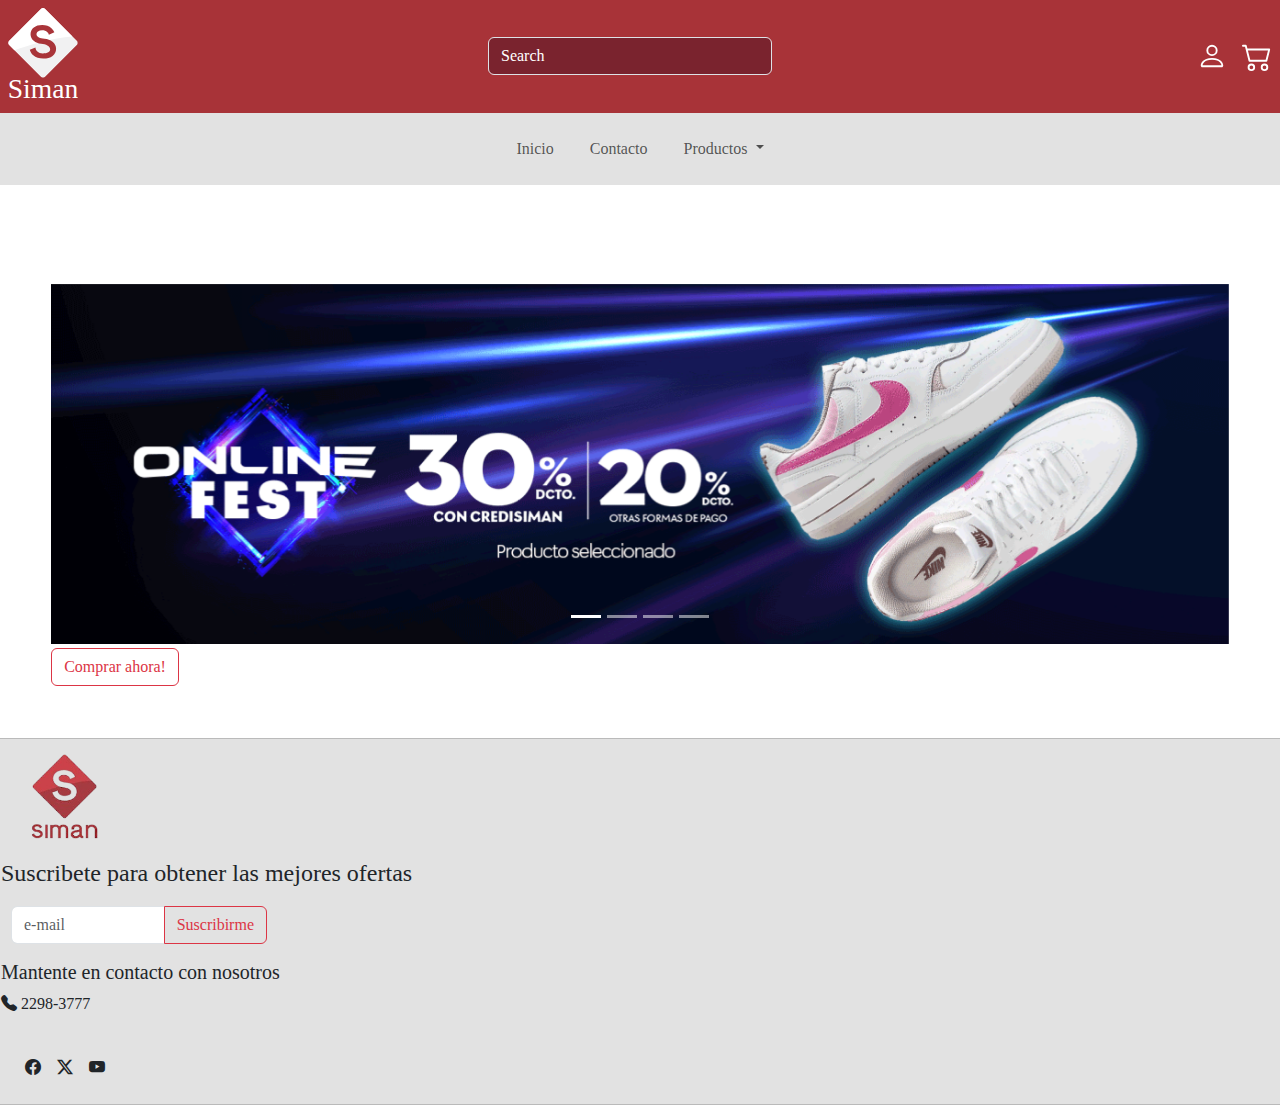
==== index.html @ 62571e14 "NO se que poner en este commit" ====
<!DOCTYPE html>
<html lang="en">

<head>
    <title>Siman</title>
    <meta charset="UTF-8">
    <meta name="viewport" content="width=device-width, initial-scale=1.0">
    <link href="https://cdn.jsdelivr.net/npm/bootstrap@5.3.3/dist/css/bootstrap.min.css" rel="stylesheet"
        integrity="sha384-QWTKZyjpPEjISv5WaRU9OFeRpok6YctnYmDr5pNlyT2bRjXh0JMhjY6hW+ALEwIH" crossorigin="anonymous">
    <link rel="stylesheet" href="https://cdn.jsdelivr.net/npm/bootstrap-icons@1.11.3/font/bootstrap-icons.min.css">
    <link rel="stylesheet" href="/assets/styles/styles.css">
</head>

<body>
    <header class="header">
        <section class="container-fluid d-flex justify-content-between align-items-center">
            <a href="./index.html" class="navbar-brand">
                <img src="./assets/img/logowhite.svg" alt="Logo de Almacenes Siman" class="logo-img">
            </a>

            <form class="search-container d-none d-lg-flex" role="search">
                <input class="form-control m-2" type="search" placeholder="Search" aria-label="Search">
            </form>

            <div class="icons-container d-flex align-items-center">
                <svg width="30" height="30" class="bi bi-person" viewBox="0 0 16 16" style="fill:white;">
                    <path
                        d="M8 8a3 3 0 1 0 0-6 3 3 0 0 0 0 6m2-3a2 2 0 1 1-4 0 2 2 0 0 1 4 0m4 8c0 1-1 1-1 1H3s-1 0-1-1 1-4 6-4 6 3 6 4m-1-.004c-.001-.246-.154-.986-.832-1.664C11.516 10.68 10.289 10 8 10s-3.516.68-4.168 1.332c-.678.678-.83 1.418-.832 1.664z" />
                </svg>
                <svg width="30" height="30" class="bi bi-cart2" style="fill:white;" viewBox="0 0 16 16">
                    <path
                        d="M0 2.5A.5.5 0 0 1 .5 2H2a.5.5 0 0 1 .485.379L2.89 4H14.5a.5.5 0 0 1 .485.621l-1.5 6A.5.5 0 0 1 13 11H4a.5.5 0 0 1-.485-.379L1.61 3H.5a.5.5 0 0 1-.5-.5M3.14 5l1.25 5h8.22l1.25-5zM5 13a1 1 0 1 0 0 2 1 1 0 0 0 0-2m-2 1a2 2 0 1 1 4 0 2 2 0 0 1-4 0m9-1a1 1 0 1 0 0 2 1 1 0 0 0 0-2m-2 1a2 2 0 1 1 4 0 2 2 0 0 1-4 0" />
                </svg>
            </div>
        </section>

        <nav class="navbar navbar-expand-lg">
            <div class="container-fluid d-flex justify-content-center">
                <ul class="navbar-nav d-flex flex-row justify-content-center">
                    <li class="nav-item"><a href="#" class="nav-link">Inicio</a></li>
                    <li class="nav-item"><a href="#contact" class="nav-link">Contacto</a></li>
                    <li class="nav-item dropdown">
                        <a href="#" class="nav-link dropdown-toggle" role="button" data-bs-toggle="dropdown"
                            aria-expanded="false">
                            Productos
                        </a>
                        <ul class="dropdown-menu">
                            <li><a href="#" class="dropdown-item">Ropa</a></li>
                            <li><a href="#" class="dropdown-item">Electrónica</a></li>
                            <li><a href="#" class="dropdown-item">Hogar</a></li>
                        </ul>
                    </li>
                </ul>
            </div>
        </nav>
    </header>

    <main class="main-content">
        <section id="carouselExampleSlidesOnly" class="carousel slide mt-5" data-bs-ride="carousel">
            <section class="carousel-inner">
                <article class="carousel-item active">
                    <img src="/assets/img/img1.gif" class="d-block w-100" alt="Imagen 1">
                </article>
                <article class="carousel-item">
                    <img src="/assets/img/img2.webp" class="d-block w-100" alt="Imagen 2">
                </article>
                <article class="carousel-item">
                    <img src="/assets/img/img3.webp" class="d-block w-100" alt="Imagen 3">
                </article>
                <article class="carousel-item">
                    <img src="/assets/img/img4.webp" class="d-block w-100" alt="Imagen 4">
                </article>
            </section>

            <section class="carousel-indicators">
                <button type="button" data-bs-target="#carouselExampleDark" data-bs-slide-to="0" class="active"
                    aria-current="true" aria-label="Slide 1"></button>
                <button type="button" data-bs-target="#carouselExampleDark" data-bs-slide-to="1"
                    aria-label="Slide 2"></button>
                <button type="button" data-bs-target="#carouselExampleDark" data-bs-slide-to="2"
                    aria-label="Slide 3"></button>
                <button type="button" data-bs-target="#carouselExampleDark" data-bs-slide-to="3"
                    aria-label="Slide 4"></button>
            </section>
        </section>
        <a href="./assets/pages/promociones.html" class="btn btn-outline-danger mt-1">Comprar ahora!</a>
    </main>



    <footer class="footer">
        <section class="row">
            <article class="card">
                <img class="footer-logo" src="./assets/img/logoLargeScreen.png" alt="Logo Almacenes Siman">
                <h4>Suscribete para obtener las mejores ofertas </h4>
                <section class="subscribe input-group mb-3">
                    <input type="text" class="form-control" placeholder="e-mail" aria-label="e-mail"
                        aria-describedby="button-addon2">
                    <button class="btn btn-outline-danger" type="button" id="button-addon2">Suscribirme</button>
                </section>

                <h5>Mantente en contacto con nosotros</h5>
                <p class="card-tell bi bi-telephone-fill"> 2298-3777</p>
                <article class="card-body d-flex">
                    <a class="nav-link" href="#"><i class="bi bi-facebook"></i></a>
                    <a class="nav-link" href="#"><i class="bi bi-twitter-x"></i></a>
                    <a class="nav-link" href="#"><i class="bi bi-youtube"></i></a>
                </article>
            </article>
        </section>
    </footer>

    <script src="https://cdn.jsdelivr.net/npm/@popperjs/core@2.11.6/dist/umd/popper.min.js"></script>
    <script src="https://cdn.jsdelivr.net/npm/bootstrap@5.3.3/dist/js/bootstrap.min.js"></script>
</body>

</html>
---- assets/styles/styles.css ----
@import url("https://fonts.googleapis.com/css2?family=DM+Serif+Text:ital@0;1&family=Oswald:wght@200..700&display=swap");

* {
  margin: 0;
  padding: 0;
  box-sizing: border-box;
}

/* Body */
body {
  font-family: "DM Serif Text Static";
  text-align: start;
}

/* Header Styles */
.header {
  width: 100%;
  background-color: #a83338;
}

.header .container-fluid {
  display: flex;
  justify-content: space-between;
  align-items: center;
  padding: 0.5rem;
}

.header .navbar {
  font-family: "";
  flex-grow: 1;
  display: flex;
  justify-content: center;
  background-color: #e2e2e2 !important;
}

.header .navbar-nav {
  display: flex;
  flex-direction: row;
  justify-content: center;
}

.nav-item {
  margin: 0 10px;
}

.header .navbar-brand .logo-img {
  width: 70px;
}

/* Search Container */
.search-container {
  display: flex;
  max-width: 300px;
  flex: 1;
  justify-content: center;
}

.search-container .form-control {
  background-color: #7a232e;
  color: white;
}

.search-container .form-control::placeholder {
  color: white;
}

/* Icons */
.icons-container {
  display: flex;
  align-items: center;
}

.icons-container svg {
  margin-left: 15px;
  fill: white;
}

/* Main Content */
.main-content {
  padding: 4vw;
}

.footer .card {
  background: #e2e2e2 !important;
}

.footer .row .card .footer-logo {
  width: 10vw;
}

.footer .row .card .subscribe {
  width: 20vw;
  margin: 10px;
}

.footer .row .card .card-body .nav-link {
  margin: 0.5rem;
}

/* Responsive */
@media (max-width: 576px) {
  .main-content {
    padding: 1vw;
    margin-top: -2rem;
  }
}
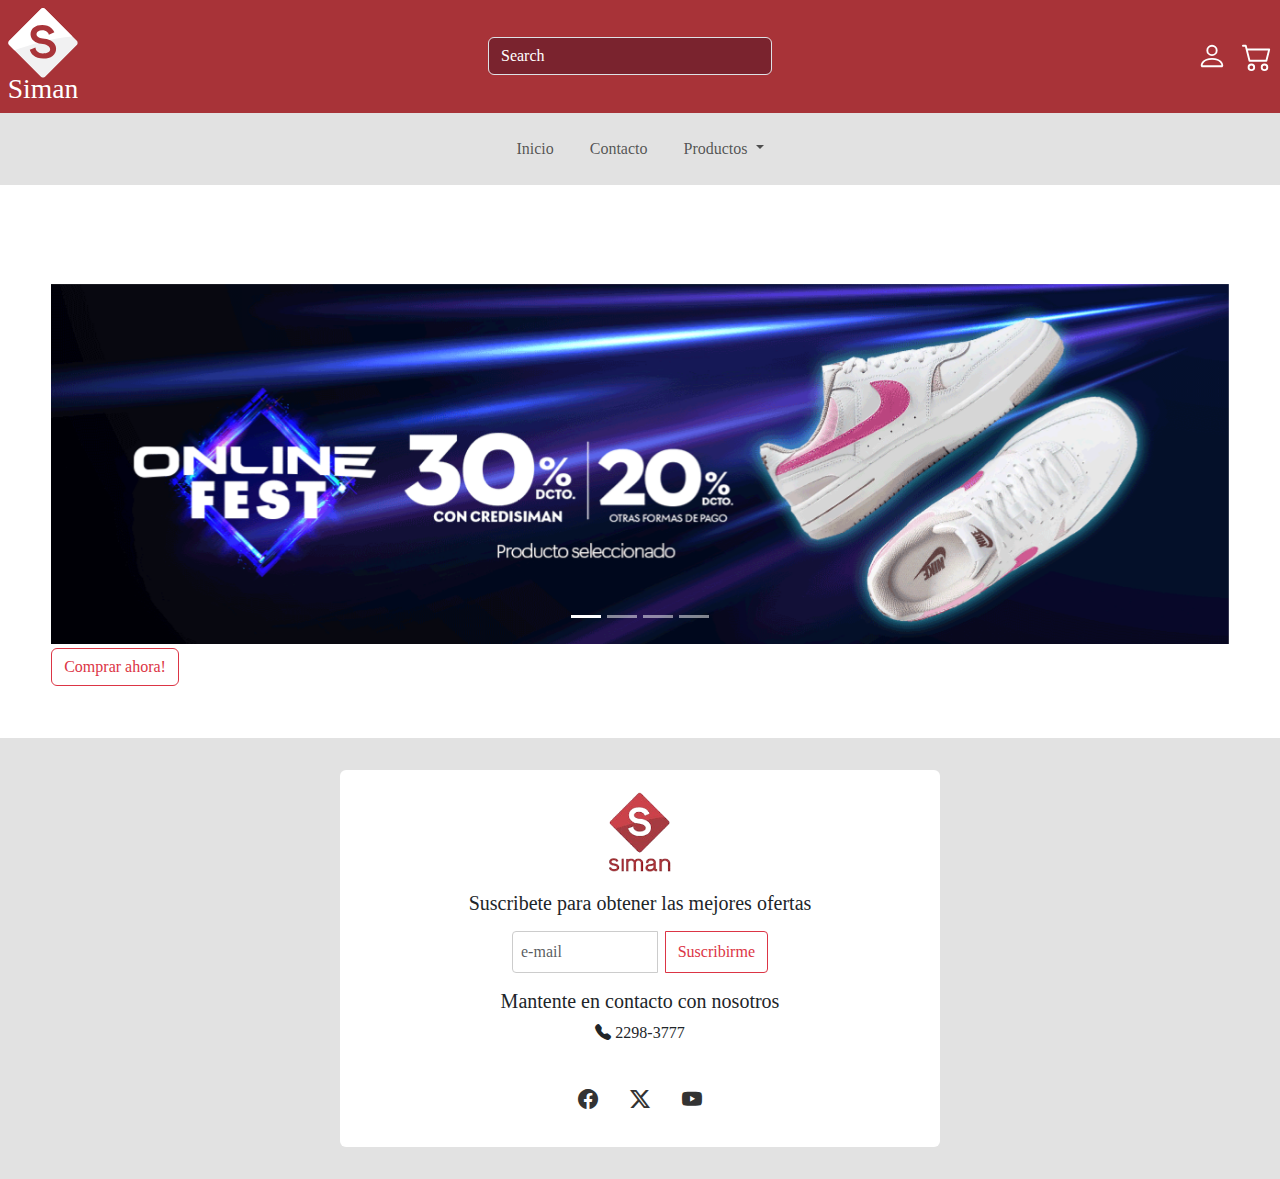
==== commit 244e8f91: "xd" ====
--- a/index.html
+++ b/index.html
@@ -59,16 +59,16 @@
         <section id="carouselExampleSlidesOnly" class="carousel slide mt-5" data-bs-ride="carousel">
             <section class="carousel-inner">
                 <article class="carousel-item active">
-                    <img src="/assets/img/img1.gif" class="d-block w-100" alt="Imagen 1">
+                    <img src="/assets/img/img1.gif" class="img-carrusel d-block w-100" alt="Imagen 1">
                 </article>
                 <article class="carousel-item">
-                    <img src="/assets/img/img2.webp" class="d-block w-100" alt="Imagen 2">
+                    <img src="/assets/img/img2.webp" class="img-carrusel d-block w-100" alt="Imagen 2">
                 </article>
                 <article class="carousel-item">
-                    <img src="/assets/img/img3.webp" class="d-block w-100" alt="Imagen 3">
+                    <img src="/assets/img/img3.webp" class="img-carrusel d-block w-100" alt="Imagen 3">
                 </article>
                 <article class="carousel-item">
-                    <img src="/assets/img/img4.webp" class="d-block w-100" alt="Imagen 4">
+                    <img src="/assets/img/img4.webp" class="img-carrusel d-block w-100" alt="Imagen 4">
                 </article>
             </section>
 
@@ -88,11 +88,12 @@
 
 
 
-    <footer class="footer">
+    <footer id="contact" class="footer">
         <section class="row">
             <article class="card">
                 <img class="footer-logo" src="./assets/img/logoLargeScreen.png" alt="Logo Almacenes Siman">
                 <h4>Suscribete para obtener las mejores ofertas </h4>
+
                 <section class="subscribe input-group mb-3">
                     <input type="text" class="form-control" placeholder="e-mail" aria-label="e-mail"
                         aria-describedby="button-addon2">
--- a/assets/styles/styles.css
+++ b/assets/styles/styles.css
@@ -80,27 +80,116 @@
   padding: 4vw;
 }
 
-.footer .card {
-  background: #e2e2e2 !important;
-}
-
-.footer .row .card .footer-logo {
-  width: 10vw;
-}
-
-.footer .row .card .subscribe {
-  width: 20vw;
-  margin: 10px;
-}
-
-.footer .row .card .card-body .nav-link {
-  margin: 0.5rem;
-}
-
-/* Responsive */
+/* Main responsive */
 @media (max-width: 576px) {
   .main-content {
     padding: 1vw;
     margin-top: -2rem;
   }
 }
+
+/* Footer Styles */
+.footer {
+  background-color: #e2e2e2;
+  padding: 2rem 1rem;
+  text-align: center;
+}
+
+.footer .card {
+  background: #fff;
+  border: none;
+  padding: 0.5rem;
+  margin: 0 auto;
+  max-width: 600px;
+}
+
+.footer .card .subscribe {
+  width: 20vw;
+  margin: 0 auto;
+}
+.footer .footer-logo {
+  width: 50%;
+  max-width: 120px;
+  margin-bottom: 1rem;
+  margin: 0 auto;
+}
+
+.footer h4 {
+  font-size: 1.25rem;
+  margin-bottom: 1rem;
+}
+
+.footer .subscribe {
+  margin-bottom: 1rem;
+  display: flex;
+  justify-content: center;
+}
+
+.footer .subscribe .form-control {
+  border: 1px solid #ccc;
+  border-radius: 0.25rem;
+  padding: 0.5rem;
+  margin-right: 0.5rem;
+}
+
+.footer .subscribe .btn {
+  border-radius: 0.25rem;
+}
+
+.footer .card-tell {
+  font-size: 1rem;
+  margin-bottom: 1rem;
+}
+
+.footer .card-body {
+  display: flex;
+  justify-content: center;
+  gap: 1rem;
+}
+
+.footer .card-body .nav-link {
+  font-size: 1.5rem;
+  color: #333;
+  transition: color 0.3s;
+}
+
+.footer .card-body .nav-link:hover {
+  color: #a83338;
+}
+
+/* Footer Responsive */
+@media (max-width: 576px) {
+  .footer .footer-logo {
+    width: 70%;
+    max-width: 100px;
+  }
+
+  .footer .subscribe {
+    flex-direction: column;
+    align-items: center;
+    width: 100%;
+    margin: 0 auto;
+  }
+
+  .footer .subscribe .form-control {
+    margin-bottom: 0.5rem;
+    width: 100%;
+  }
+
+  .footer h4 {
+    font-size: 1rem;
+  }
+
+  .footer .card-tell {
+    font-size: 0.875rem;
+  }
+
+  .footer .card-body {
+    display: flex;
+    align-items: center;
+  }
+}
+.footer .card-body .nav-link {
+  font-size: 1.25rem;
+  margin: 0.5rem;
+}
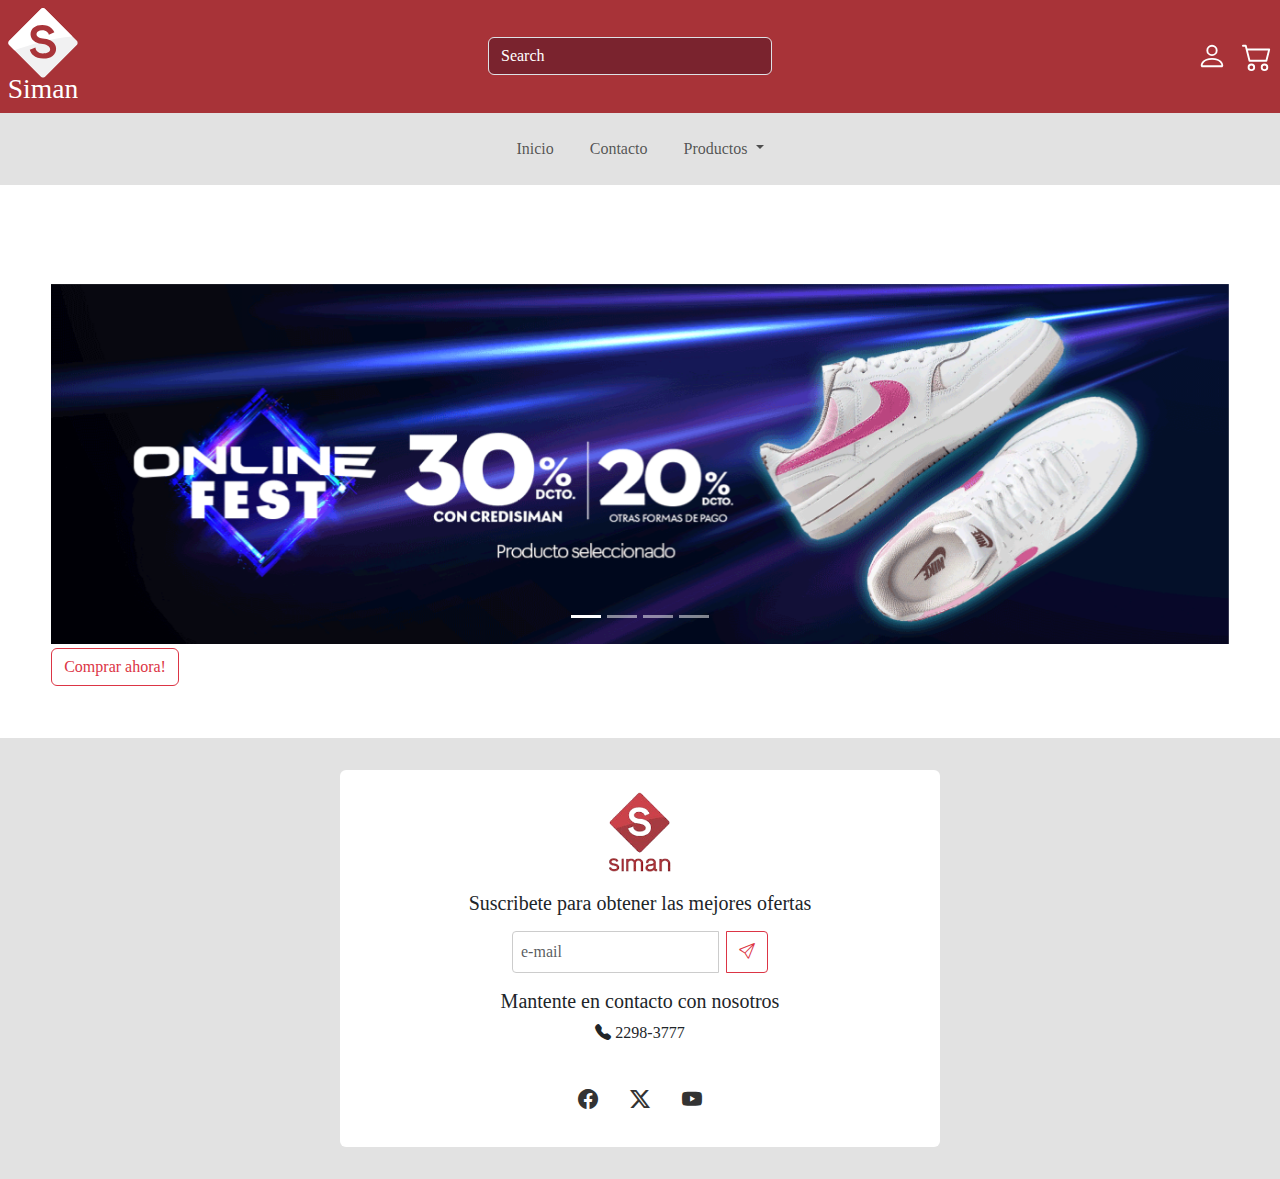
==== commit 314a9238: "xd" ====
--- a/index.html
+++ b/index.html
@@ -97,9 +97,8 @@
                 <section class="subscribe input-group mb-3">
                     <input type="text" class="form-control" placeholder="e-mail" aria-label="e-mail"
                         aria-describedby="button-addon2">
-                    <button class="btn btn-outline-danger" type="button" id="button-addon2">Suscribirme</button>
+                    <button class="button-send btn btn-outline-danger bi bi-send"></button>
                 </section>
-
                 <h5>Mantente en contacto con nosotros</h5>
                 <p class="card-tell bi bi-telephone-fill"> 2298-3777</p>
                 <article class="card-body d-flex">
--- a/assets/styles/styles.css
+++ b/assets/styles/styles.css
@@ -93,6 +93,7 @@
   background-color: #e2e2e2;
   padding: 2rem 1rem;
   text-align: center;
+  position: relative;
 }
 
 .footer .card {
@@ -158,14 +159,13 @@
 }
 
 /* Footer Responsive */
-@media (max-width: 576px) {
+@media (max-width: 476px) {
   .footer .footer-logo {
     width: 70%;
     max-width: 100px;
   }
 
   .footer .subscribe {
-    flex-direction: column;
     align-items: center;
     width: 100%;
     margin: 0 auto;
@@ -173,7 +173,7 @@
 
   .footer .subscribe .form-control {
     margin-bottom: 0.5rem;
-    width: 100%;
+    width: 50rem;
   }
 
   .footer h4 {
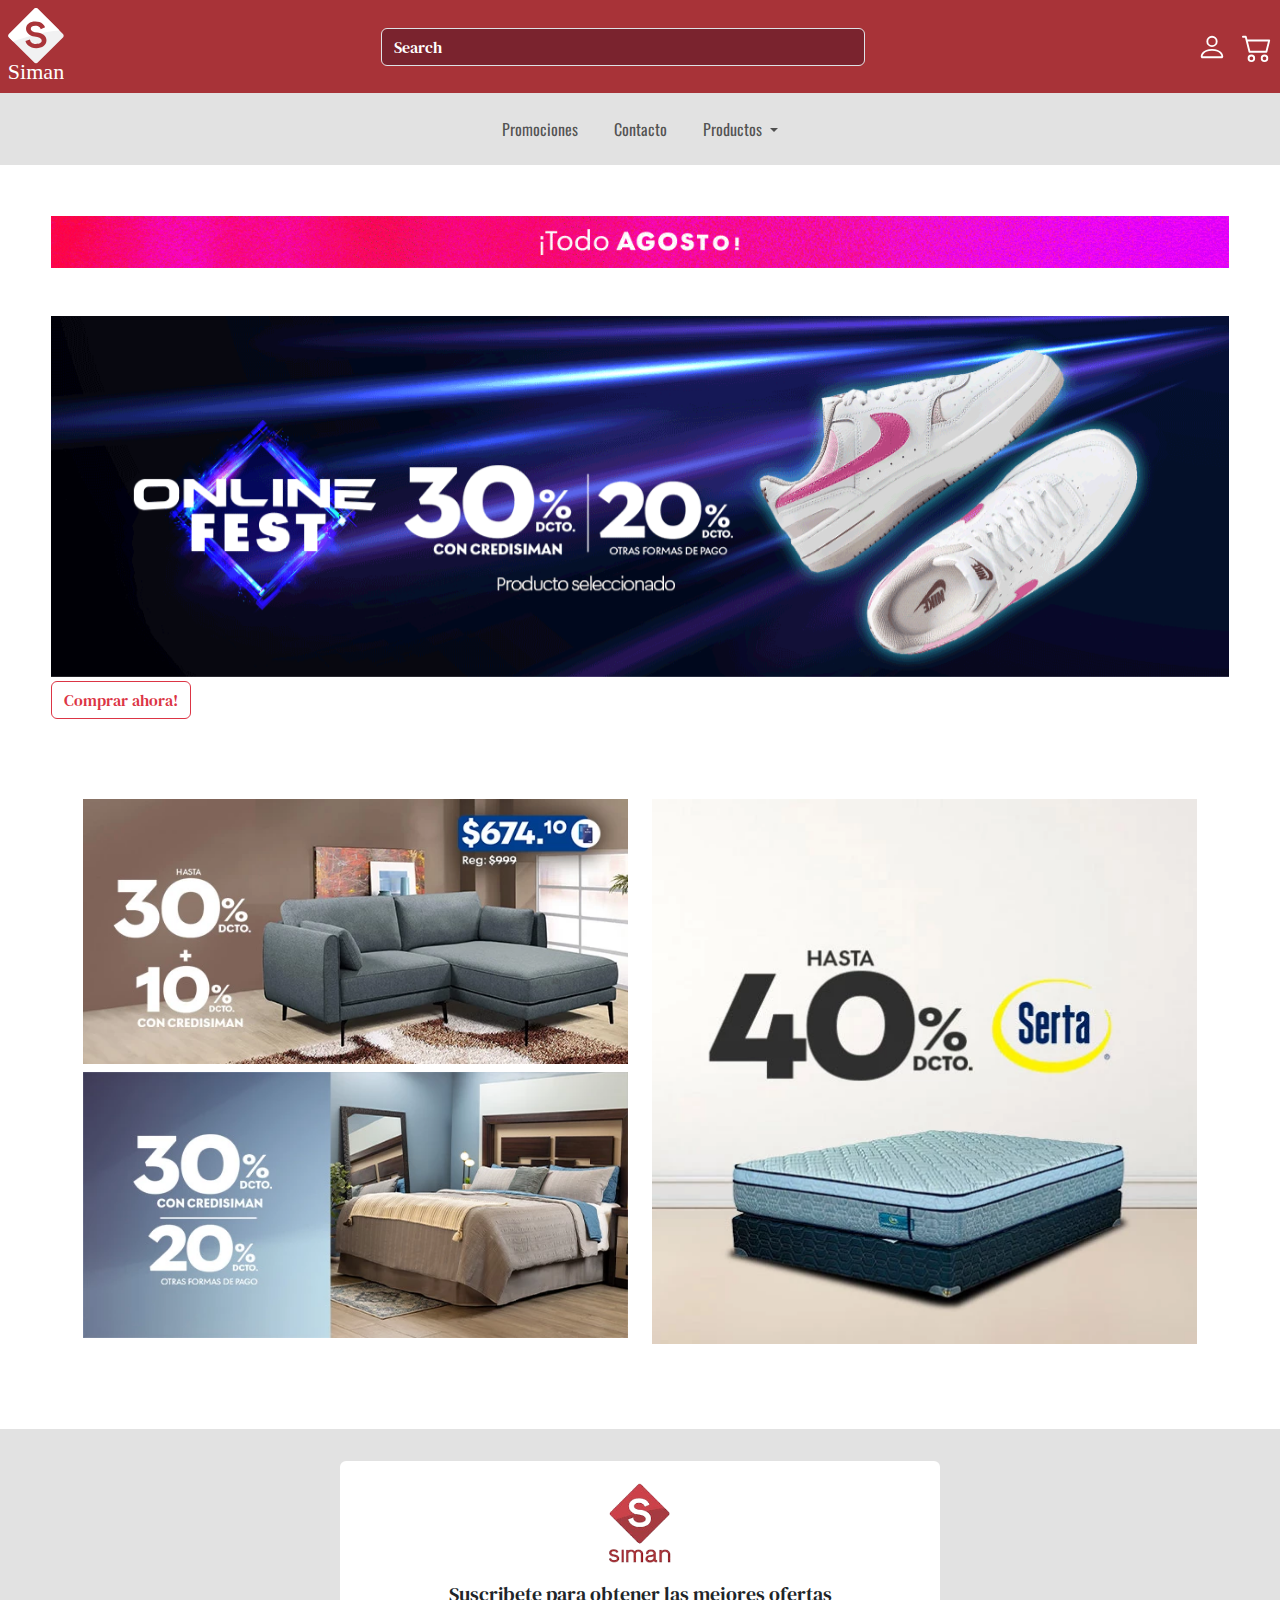
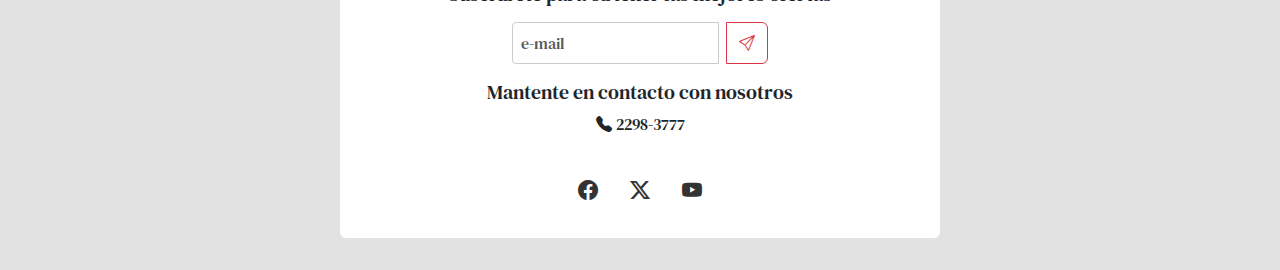
==== commit 2d0b6d43: "Se agregaron cards" ====
--- a/index.html
+++ b/index.html
@@ -3,6 +3,8 @@
 
 <head>
     <title>Siman</title>
+    <meta name="description"
+        content="Almacenes Siman ofrece una amplia gama de productos, incluyendo ropa, electrónica y artículos para el hogar. Descubre nuestras mejores ofertas y promociones.">
     <meta charset="UTF-8">
     <meta name="viewport" content="width=device-width, initial-scale=1.0">
     <link href="https://cdn.jsdelivr.net/npm/bootstrap@5.3.3/dist/css/bootstrap.min.css" rel="stylesheet"
@@ -37,8 +39,8 @@
         <nav class="navbar navbar-expand-lg">
             <div class="container-fluid d-flex justify-content-center">
                 <ul class="navbar-nav d-flex flex-row justify-content-center">
-                    <li class="nav-item"><a href="#" class="nav-link">Inicio</a></li>
-                    <li class="nav-item"><a href="#contact" class="nav-link">Contacto</a></li>
+                    <li class="nav-item"><a href="./assets/pages/promociones.html" class="nav-link">Promociones</a></li>
+                    <li class="nav-item"><a href="./assets/pages/contacto.html" class="nav-link">Contacto</a></li>
                     <li class="nav-item dropdown">
                         <a href="#" class="nav-link dropdown-toggle" role="button" data-bs-toggle="dropdown"
                             aria-expanded="false">
@@ -56,6 +58,11 @@
     </header>
 
     <main class="main-content">
+
+        <section class="banner">
+            <img src="./assets/img/img banner.gif" alt="">
+        </section>
+
         <section id="carouselExampleSlidesOnly" class="carousel slide mt-5" data-bs-ride="carousel">
             <section class="carousel-inner">
                 <article class="carousel-item active">
@@ -71,6 +78,7 @@
                     <img src="/assets/img/img4.webp" class="img-carrusel d-block w-100" alt="Imagen 4">
                 </article>
             </section>
+            <a href="./assets/pages/promociones.html" class="btn btn-outline-danger mt-1">Comprar ahora!</a>
 
             <section class="carousel-indicators">
                 <button type="button" data-bs-target="#carouselExampleDark" data-bs-slide-to="0" class="active"
@@ -83,8 +91,24 @@
                     aria-label="Slide 4"></button>
             </section>
         </section>
-        <a href="./assets/pages/promociones.html" class="btn btn-outline-danger mt-1">Comprar ahora!</a>
+
+        <section class="cards-section row mt-5">
+            <div class="col-md-6 d-flex flex-column">
+                <article class="imgCard1 mb-2">
+                    <img src="./assets/img/imgCard1.webp" alt="" class="img-fluid">
+                </article>
+                <article class="imgCard2 mb-2">
+                    <img src="./assets/img/imgCard2.webp" alt="" class="img-fluid">
+                </article>
+            </div>
+            <div class="col-md-6">
+                <article class="imgCard3">
+                    <img src="./assets/img/imgCard3.webp" alt="" class="img-fluid">
+                </article>
+            </div>
+        </section>
     </main>
+
 
 
 
--- a/assets/styles/styles.css
+++ b/assets/styles/styles.css
@@ -6,13 +6,11 @@
   box-sizing: border-box;
 }
 
-/* Body */
 body {
-  font-family: "DM Serif Text Static";
+  font-family: "DM Serif Text", serif;
   text-align: start;
 }
 
-/* Header Styles */
 .header {
   width: 100%;
   background-color: #a83338;
@@ -26,7 +24,7 @@
 }
 
 .header .navbar {
-  font-family: "";
+  font-family: "Oswald", sans-serif;
   flex-grow: 1;
   display: flex;
   justify-content: center;
@@ -44,13 +42,18 @@
 }
 
 .header .navbar-brand .logo-img {
-  width: 70px;
-}
-
-/* Search Container */
+  width: 3.5rem;
+}
+
+@media (max-width: 576px) {
+  .header .navbar-brand .logo-img {
+    width: 10vw;
+  }
+}
+
 .search-container {
   display: flex;
-  max-width: 300px;
+  max-width: 500px;
   flex: 1;
   justify-content: center;
 }
@@ -64,7 +67,6 @@
   color: white;
 }
 
-/* Icons */
 .icons-container {
   display: flex;
   align-items: center;
@@ -73,22 +75,102 @@
 .icons-container svg {
   margin-left: 15px;
   fill: white;
-}
-
-/* Main Content */
+  transition: fill 0.3s;
+}
+
+.icons-container svg:hover {
+  fill: #f0f0f0;
+}
+
+.banner {
+  position: relative;
+  width: 100%;
+  overflow: hidden;
+}
+
+.banner img {
+  width: 100%;
+  height: auto;
+  display: block;
+  object-fit: cover;
+}
+
+@media (max-width: 768px) {
+  .banner img {
+    object-position: center;
+  }
+}
+
 .main-content {
   padding: 4vw;
 }
 
-/* Main responsive */
 @media (max-width: 576px) {
   .main-content {
     padding: 1vw;
-    margin-top: -2rem;
-  }
-}
-
-/* Footer Styles */
+    margin-top: 0;
+  }
+}
+
+.cards-section {
+  display: flex;
+  justify-content: center;
+  padding: 2rem;
+}
+
+.card-container {
+  display: grid;
+  grid-template-columns: 1fr 1fr;
+  grid-template-rows: repeat(2, auto);
+  gap: 15px;
+  max-width: 1200px;
+  width: 100%;
+}
+
+.imgCard3 {
+  grid-column: 1 / 2;
+  grid-row: 1 / 3;
+}
+
+.imgCard1 {
+  grid-column: 2 / 3;
+  grid-row: 1 / 2;
+}
+
+.imgCard2 {
+  grid-column: 2 / 3;
+  grid-row: 2 / 3;
+}
+
+.imgCard3 img,
+.imgCard1 img,
+.imgCard2 img {
+  width: 100%;
+  height: auto;
+}
+
+@media (max-width: 768px) {
+  .card-container {
+    grid-template-columns: 1fr;
+    grid-template-rows: repeat(3, auto);
+  }
+
+  .imgCard3 {
+    grid-column: 1 / 2;
+    grid-row: 1 / 2;
+  }
+
+  .imgCard1 {
+    grid-column: 1 / 2;
+    grid-row: 2 / 3;
+  }
+
+  .imgCard2 {
+    grid-column: 1 / 2;
+    grid-row: 3 / 4;
+  }
+}
+
 .footer {
   background-color: #e2e2e2;
   padding: 2rem 1rem;
@@ -108,6 +190,7 @@
   width: 20vw;
   margin: 0 auto;
 }
+
 .footer .footer-logo {
   width: 50%;
   max-width: 120px;
@@ -133,10 +216,6 @@
   margin-right: 0.5rem;
 }
 
-.footer .subscribe .btn {
-  border-radius: 0.25rem;
-}
-
 .footer .card-tell {
   font-size: 1rem;
   margin-bottom: 1rem;
@@ -158,7 +237,6 @@
   color: #a83338;
 }
 
-/* Footer Responsive */
 @media (max-width: 476px) {
   .footer .footer-logo {
     width: 70%;
@@ -173,7 +251,7 @@
 
   .footer .subscribe .form-control {
     margin-bottom: 0.5rem;
-    width: 50rem;
+    width: 100%;
   }
 
   .footer h4 {
@@ -189,6 +267,7 @@
     align-items: center;
   }
 }
+
 .footer .card-body .nav-link {
   font-size: 1.25rem;
   margin: 0.5rem;
